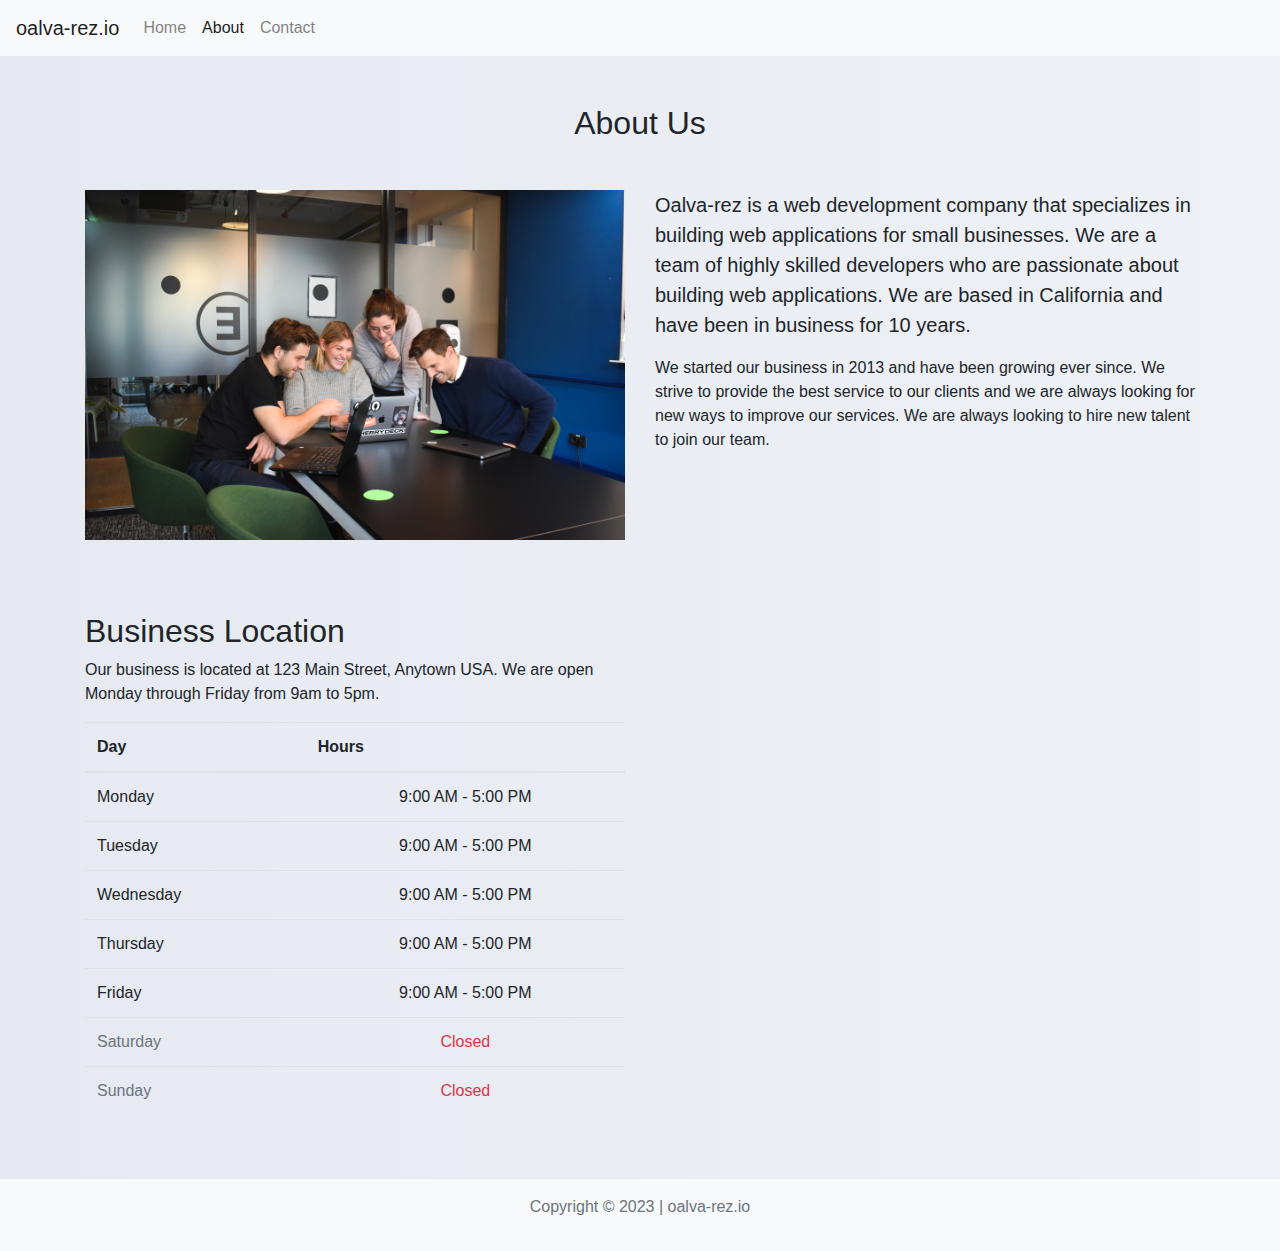
==== about.html @ d811a869 "Initial" ====
<!DOCTYPE html>
<html lang="en">
  <head>
    <meta charset="utf-8" />
    <meta
      name="viewport"
      content="width=device-width, initial-scale=1, shrink-to-fit=no"
    />

    <!-- Bootstrap CSS -->
    <link
      rel="stylesheet"
      href="https://stackpath.bootstrapcdn.com/bootstrap/4.5.2/css/bootstrap.min.css"
      integrity="sha384-JcKb8q3iqJ61gNV9KGb8thSsNjpSL0n8PARn9HuZOnIxN0hoP+VmmDGMN5t9UJ0Z"
      crossorigin="anonymous"
    />
    <link rel="stylesheet" href="styles.css" />
    <title>oalva-rez.io</title>
  </head>
  <body>
    <nav class="navbar navbar-expand-lg navbar-light bg-light">
      <a class="navbar-brand" href="#">oalva-rez.io</a>
      <button
        class="navbar-toggler"
        type="button"
        data-toggle="collapse"
        data-target="#navbarNav"
        aria-controls="navbarNav"
        aria-expanded="false"
        aria-label="Toggle navigation"
      >
        <span class="navbar-toggler-icon"></span>
      </button>
      <div class="collapse navbar-collapse" id="navbarNav">
        <ul class="navbar-nav">
          <li class="nav-item">
            <a class="nav-link" href="/index.html">Home</a>
          </li>
          <li class="nav-item active">
            <a class="nav-link" href="/about.html">About</a>
          </li>
          <li class="nav-item">
            <a class="nav-link" href="/contact.html">Contact</a>
          </li>
        </ul>
      </div>
    </nav>
    <div class="container mt-5">
      <h2 class="text-center mb-5">About Us</h2>
      <div class="row">
        <div class="col-md-6 mb-4">
          <img src="/assets/about-us.jpg" alt="About Us" class="img-fluid" />
        </div>
        <div class="col-md-6">
          <p class="lead">
            Oalva-rez is a web development company that specializes in building
            web applications for small businesses. We are a team of highly
            skilled developers who are passionate about building web
            applications. We are based in California and have been in business
            for 10 years.
          </p>
          <p>
            We started our business in 2013 and have been growing ever since. We
            strive to provide the best service to our clients and we are always
            looking for new ways to improve our services. We are always looking
            to hire new talent to join our team.
          </p>
        </div>
      </div>
    </div>
    <div class="container mt-5">
      <div class="row">
        <div class="col-md-6">
          <h2>Business Location</h2>
          <p>
            Our business is located at 123 Main Street, Anytown USA. We are open
            Monday through Friday from 9am to 5pm.
          </p>
          <table class="table">
            <thead>
              <tr>
                <th scope="col">Day</th>
                <th scope="col">Hours</th>
              </tr>
            </thead>
            <tbody>
              <tr>
                <td>Monday</td>
                <td class="text-center">9:00 AM - 5:00 PM</td>
              </tr>
              <tr>
                <td>Tuesday</td>
                <td class="text-center">9:00 AM - 5:00 PM</td>
              </tr>
              <tr>
                <td>Wednesday</td>
                <td class="text-center">9:00 AM - 5:00 PM</td>
              </tr>
              <tr>
                <td>Thursday</td>
                <td class="text-center">9:00 AM - 5:00 PM</td>
              </tr>
              <tr>
                <td>Friday</td>
                <td class="text-center">9:00 AM - 5:00 PM</td>
              </tr>
              <tr>
                <td class="text-muted">Saturday</td>
                <td class="text-center text-danger">Closed</td>
              </tr>
              <tr>
                <td class="text-muted">Sunday</td>
                <td class="text-center text-danger">Closed</td>
              </tr>
            </tbody>
          </table>
        </div>
        <div class="col-md-6">
          <iframe
            src="https://www.google.com/maps/embed?pb=!1m18!1m12!1m3!1d26832.33206521745!2d-117.1632651993255!3d32.79115865890078!2m3!1f0!2f0!3f0!3m2!1i1024!2i768!4f13.1!3m3!1m2!1s0x80dbf8533ef21c67%3A0x31e40ff18c564be!2sSan%20Diego%20Mesa%20College!5e0!3m2!1sen!2sus!4v1671325981080!5m2!1sen!2sus"
            width="100%"
            height="100%"
            style="border: 0"
            allowfullscreen=""
            loading="lazy"
            referrerpolicy="no-referrer-when-downgrade"
          ></iframe>
        </div>
      </div>
    </div>
    <footer class="bg-light py-3 mt-5">
      <div class="container">
        <p class="text-muted text-center">
          Copyright &copy; 2023 | oalva-rez.io
        </p>
      </div>
    </footer>
  </body>
</html>
---- styles.css ----
body {
  background-image: linear-gradient(to right, #e6e9f0, #eef1f5);
}

h1 {
  font-family: "Montserrat", sans-serif;
  font-weight: 600;
  color: #333;
}

form {
  background-color: #fff;
  box-shadow: 0 2px 4px rgba(0, 0, 0, 0.1);
  border-radius: 5px;
  padding: 30px;
}

form .form-group {
  margin-bottom: 20px;
}
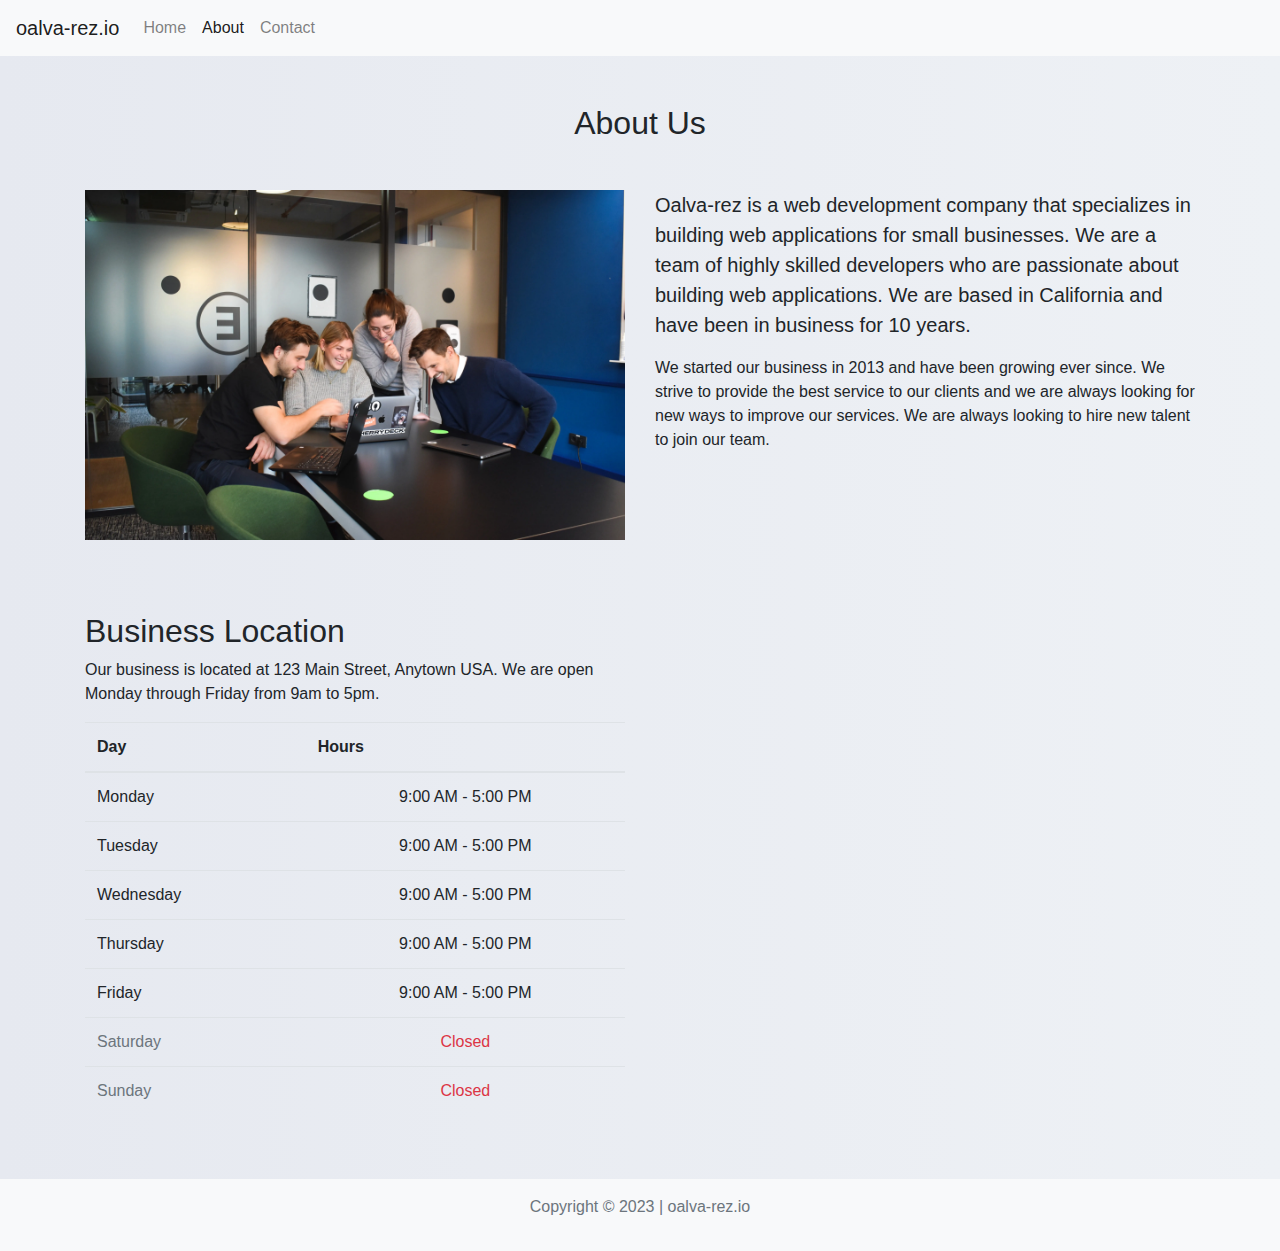
==== commit 44044277: "assets" ====
--- a/about.html
+++ b/about.html
@@ -49,7 +49,7 @@
       <h2 class="text-center mb-5">About Us</h2>
       <div class="row">
         <div class="col-md-6 mb-4">
-          <img src="/assets/about-us.jpg" alt="About Us" class="img-fluid" />
+          <img src="/assets/about-us.webp" alt="About Us" class="img-fluid" />
         </div>
         <div class="col-md-6">
           <p class="lead">
